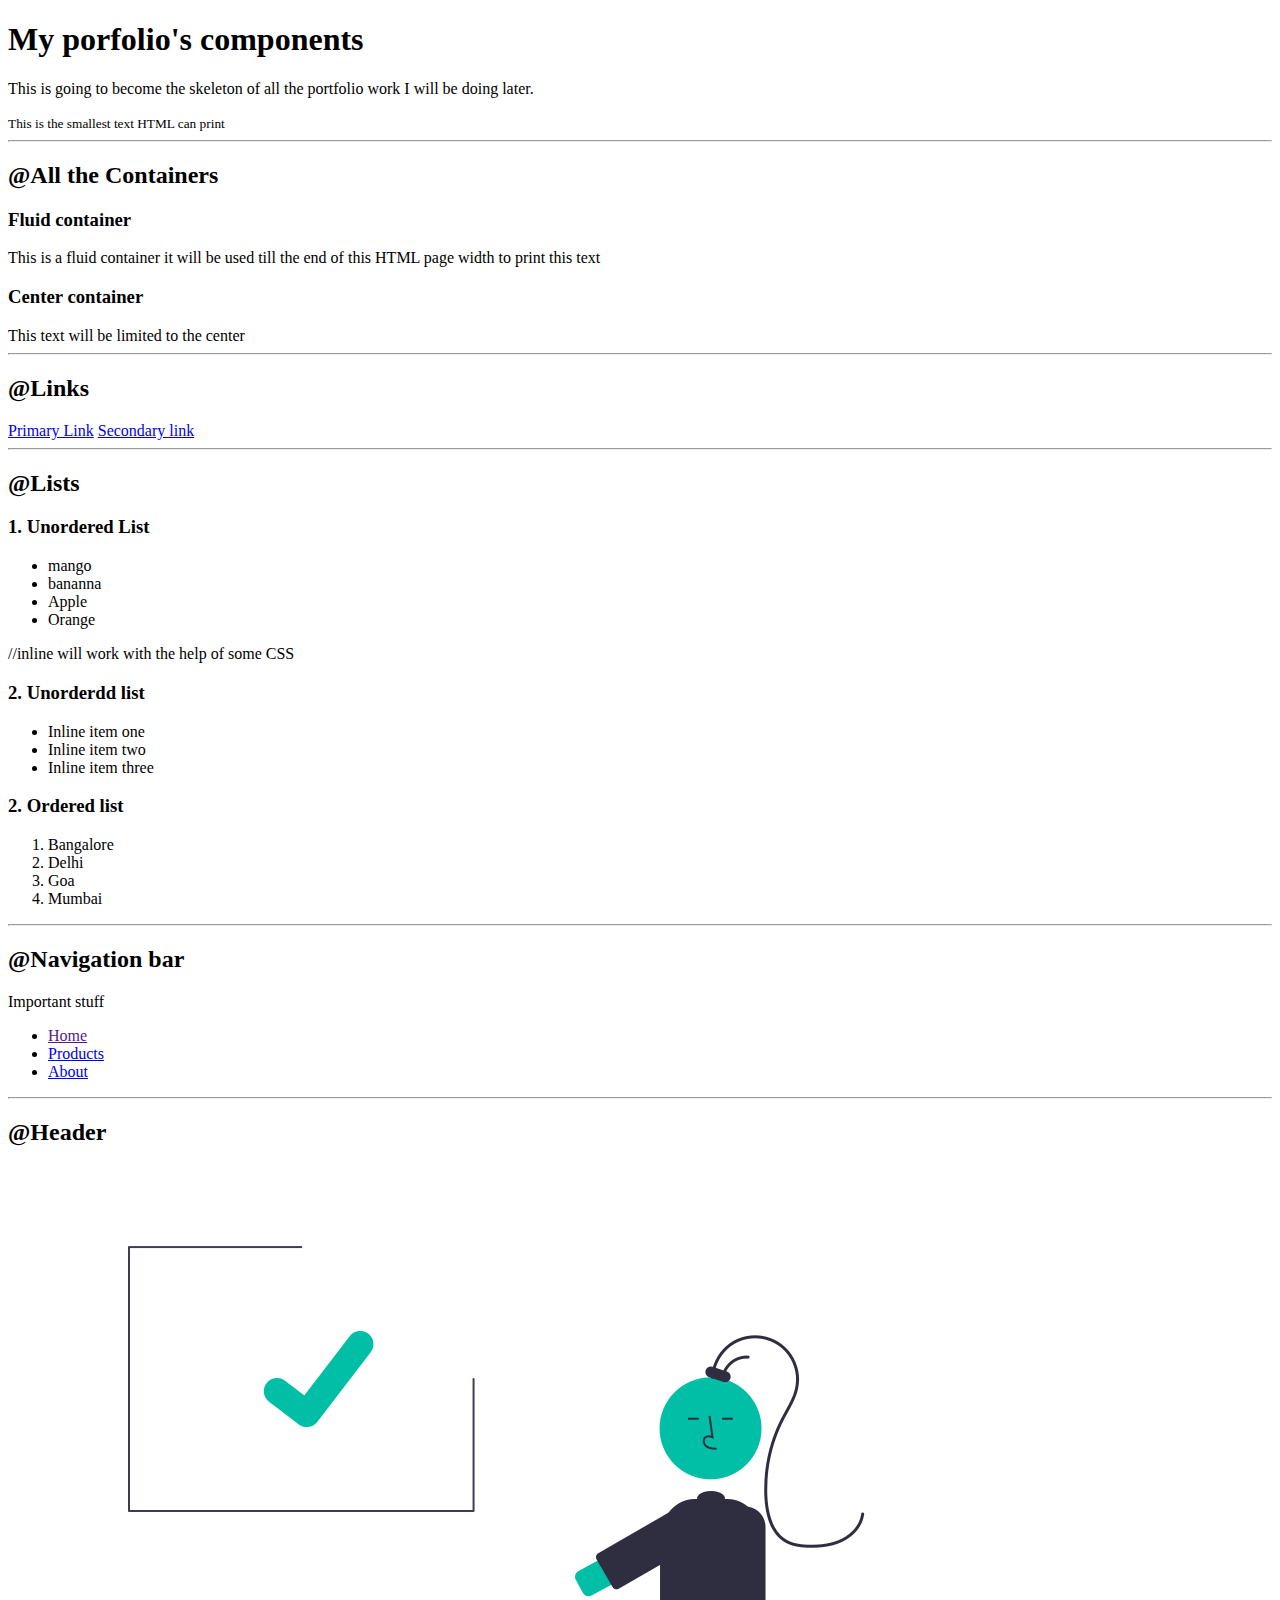
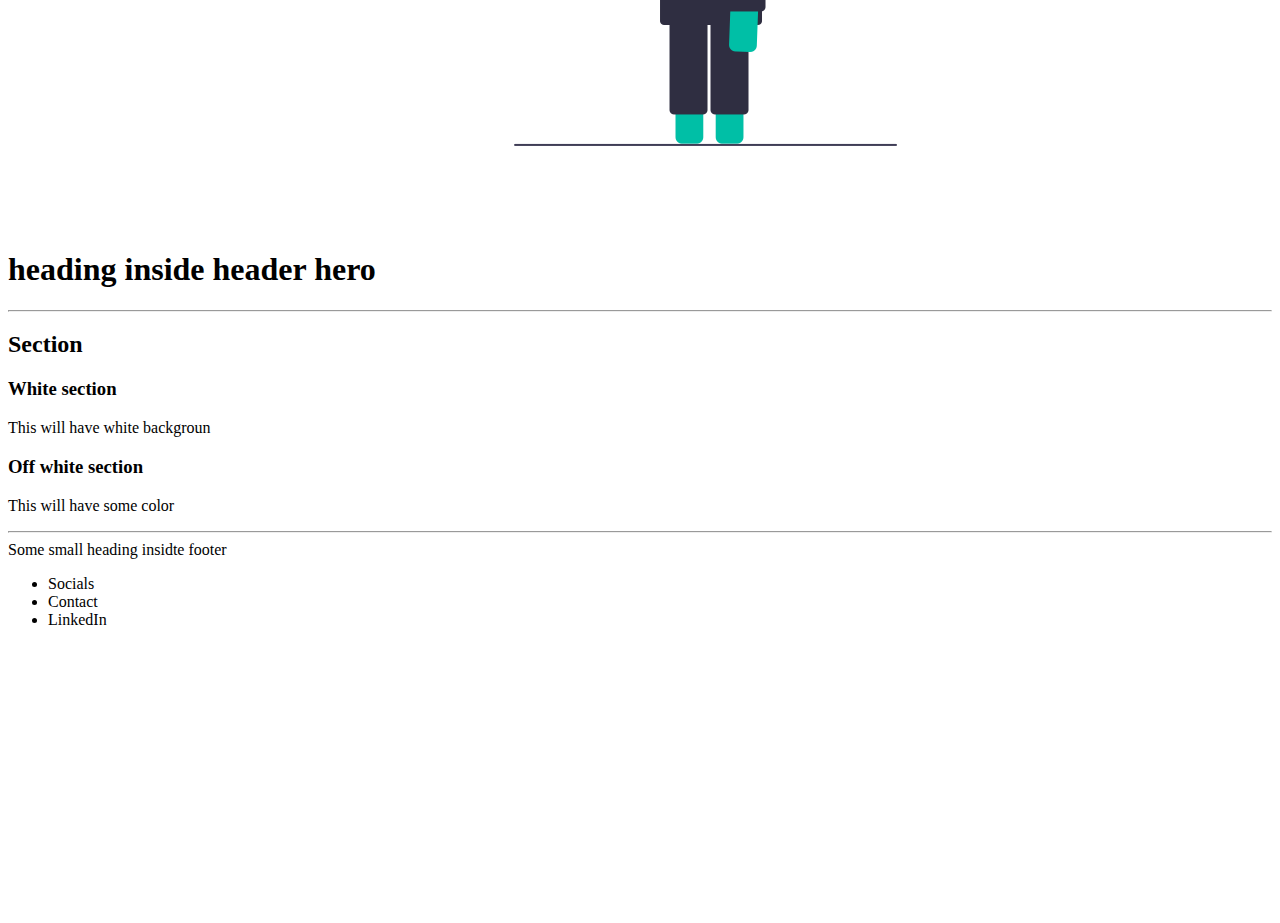
==== index.html @ a268126e "Added all the component and hero image" ====
<!DOCTYPE html>
<html lang="en">
<head>
    <meta charset="UTF-8">
    <meta http-equiv="X-UA-Compatible" content="IE=edge">
    <meta name="viewport" content="width=device-width, initial-scale=1.0">
    <title>Component library</title>
</head>
<body>
    <h1>My porfolio's components</h1>
    <p>This is going to become the skeleton of all the portfolio work I will be doing later.</p>
    <small>This is the smallest text HTML can print</small>
    <hr>
    <h2>@All the Containers</h2>
        <h3>Fluid container</h3>
            <div>
                This is a fluid container it will be used till the end of this HTML page width to print this text
            </div>

        <h3>Center container</h3>
            <div>This text will be limited to the center</div>
    <hr>
    <h2>@Links</h2>
    <a href="#">Primary Link</a>
    <a href="#">Secondary link</a>

    <hr>
    <h2>@Lists</h2>
    <h3> 1. Unordered List</h3>
    <ul>
        <li>mango</li>
        <li>bananna</li>
        <li>Apple</li>
        <li>Orange</li>
    </ul>
    //inline will work with the help of some CSS
    <h3>2. Unorderdd list</h3>
    <ul>
        <li>Inline item one</li>
        <li>Inline item two</li>
        <li>Inline item three</li>
    </ul>

    <h3>2. Ordered list</h3>
    <ol>
        <li>Bangalore</li>
        <li>Delhi</li>
        <li>Goa</li>
        <li>Mumbai</li>
    </ol>

    <hr/>
    <h2>@Navigation bar</h2>
    <nav>
        <div> Important stuff</div>
        <ul>
            <li>
                <a href=""#> Home</a>
            </li>

            <li>
                <a href="#">Products</a>
            </li>

            <li>
                <a href="#">About</a>
            </li>
        </ul>
    </nav>

    <hr>

    <h2> @Header</h2>

    <header>
        <img src="images/hero.png"/>
        <h1>heading inside header hero</h1>
    </header>
<hr>
<h2>Section</h2>

<section>
<h3>White section</h3>
<p>This will have white backgroun</p>
</section>

<section>
    <h3>Off white section</h3>
    <p>This will have some color</p>
</section>

<hr/>
<footer>
    <div> Some small heading insidte footer</div>
    <ul>
        <li>Socials</li>
        <li>Contact</li>
        <li>LinkedIn</li>
    </ul>
</footer>



    <div style ="height:30vh;">

    </div>
    
</body>
</html>
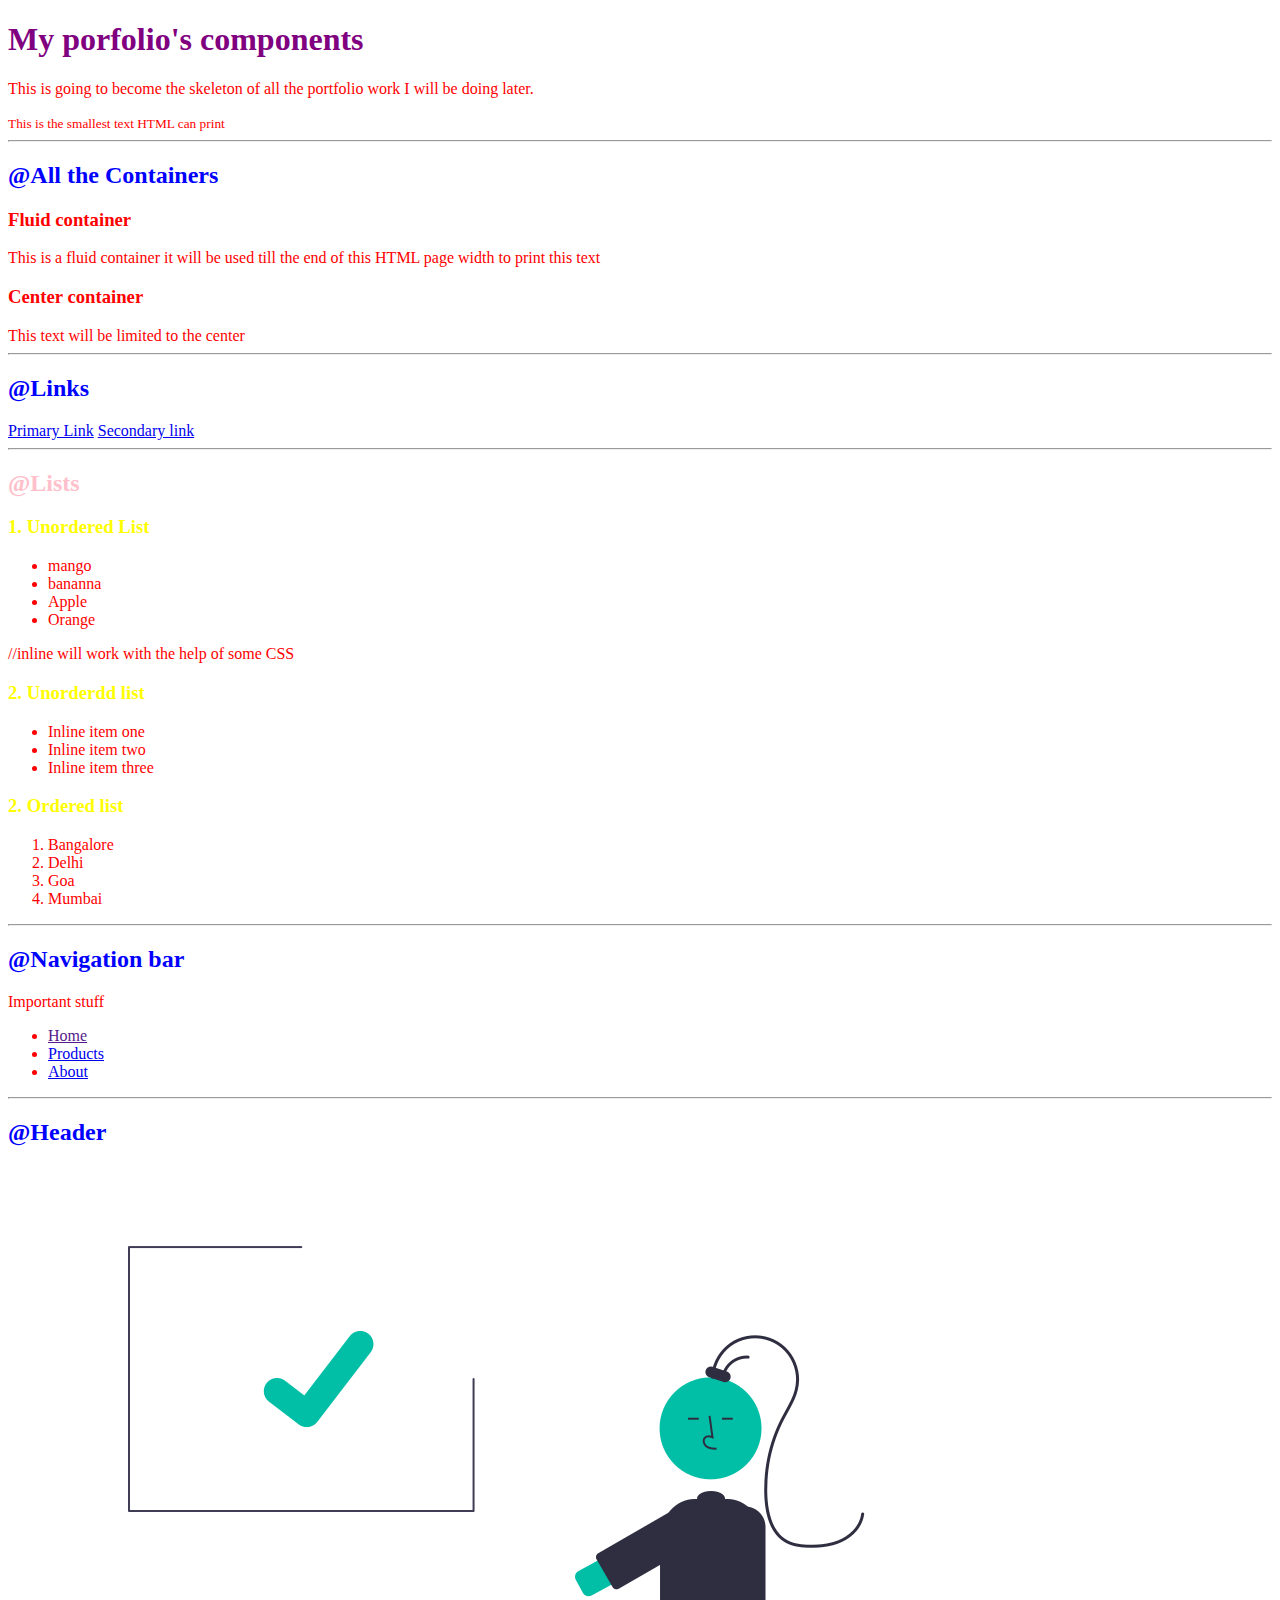
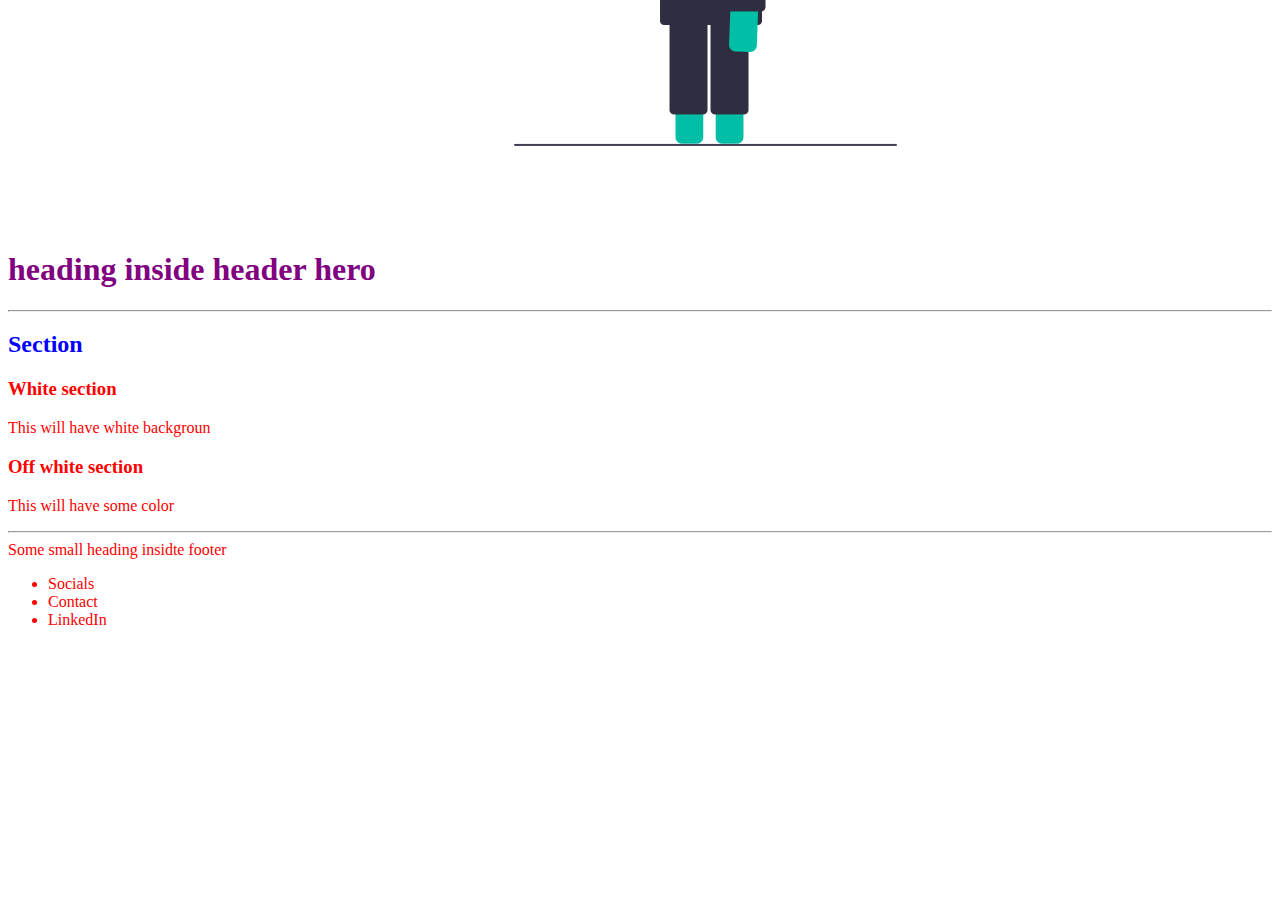
==== commit fed4acbb: "Practising basic CSS in HTML" ====
--- a/index.html
+++ b/index.html
@@ -5,9 +5,18 @@
     <meta http-equiv="X-UA-Compatible" content="IE=edge">
     <meta name="viewport" content="width=device-width, initial-scale=1.0">
     <title>Component library</title>
+    <!-- <style>
+        small{
+            color:red;
+        }
+    </style> -->
+
+    <!-- //third way of doing CSS (its most used) -->
+    <link href="styles.css" rel="stylesheet"/>
 </head>
 <body>
-    <h1>My porfolio's components</h1>
+    <h1 >My porfolio's components</h1>
+    <!-- style="color:red" -->
     <p>This is going to become the skeleton of all the portfolio work I will be doing later.</p>
     <small>This is the smallest text HTML can print</small>
     <hr>
@@ -25,8 +34,8 @@
     <a href="#">Secondary link</a>
 
     <hr>
-    <h2>@Lists</h2>
-    <h3> 1. Unordered List</h3>
+    <h2 id="list-heading">@Lists</h2>
+    <h3 class="list-sub-heading"> 1. Unordered List</h3>
     <ul>
         <li>mango</li>
         <li>bananna</li>
@@ -34,14 +43,14 @@
         <li>Orange</li>
     </ul>
     //inline will work with the help of some CSS
-    <h3>2. Unorderdd list</h3>
+    <h3 class="list-sub-heading">2. Unorderdd list</h3>
     <ul>
         <li>Inline item one</li>
         <li>Inline item two</li>
         <li>Inline item three</li>
     </ul>
 
-    <h3>2. Ordered list</h3>
+    <h3 class="list-sub-heading">2. Ordered list</h3>
     <ol>
         <li>Bangalore</li>
         <li>Delhi</li>
--- a/styles.css
+++ b/styles.css
@@ -0,0 +1,17 @@
+body{
+    color:red;
+}
+h1{
+    color:purple;
+}
+
+h2{
+    color:blue;
+}
+#list-heading{
+    color: pink;
+}
+
+.list-sub-heading{
+    color: yellow;
+}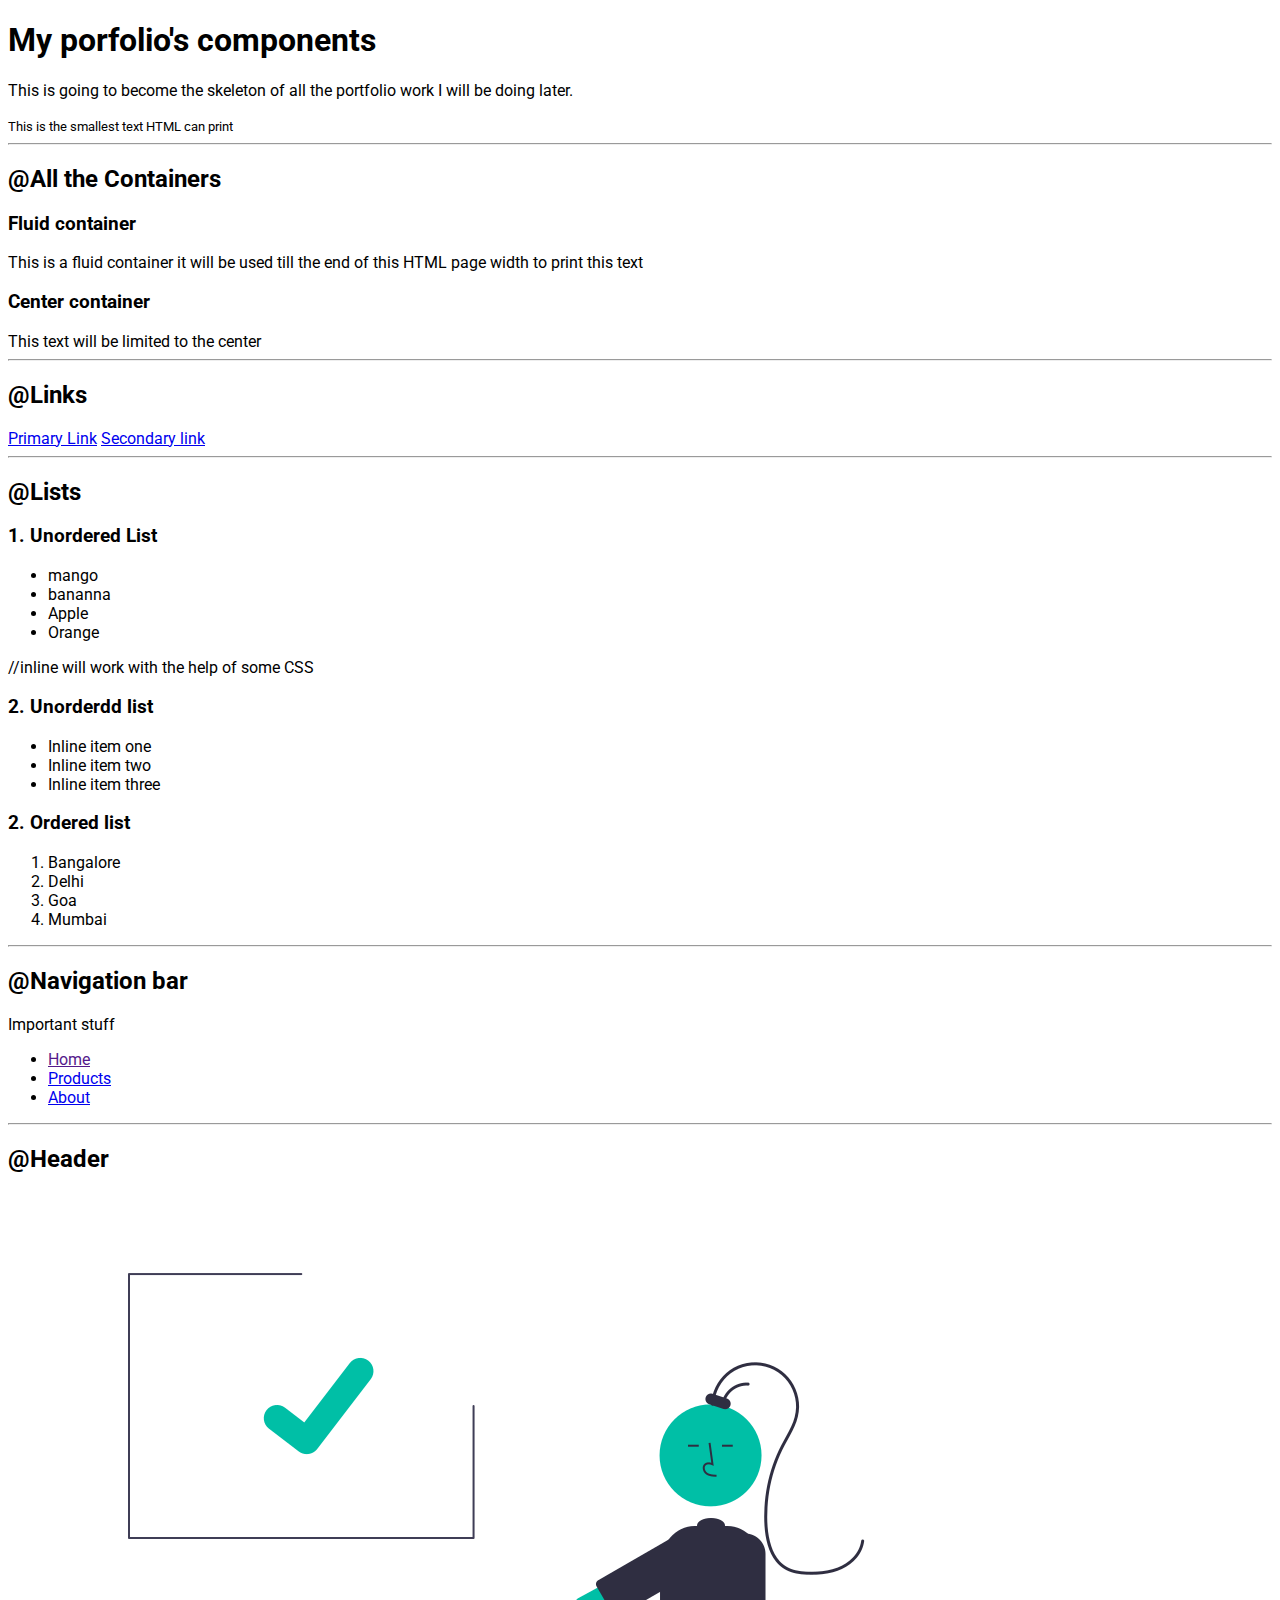
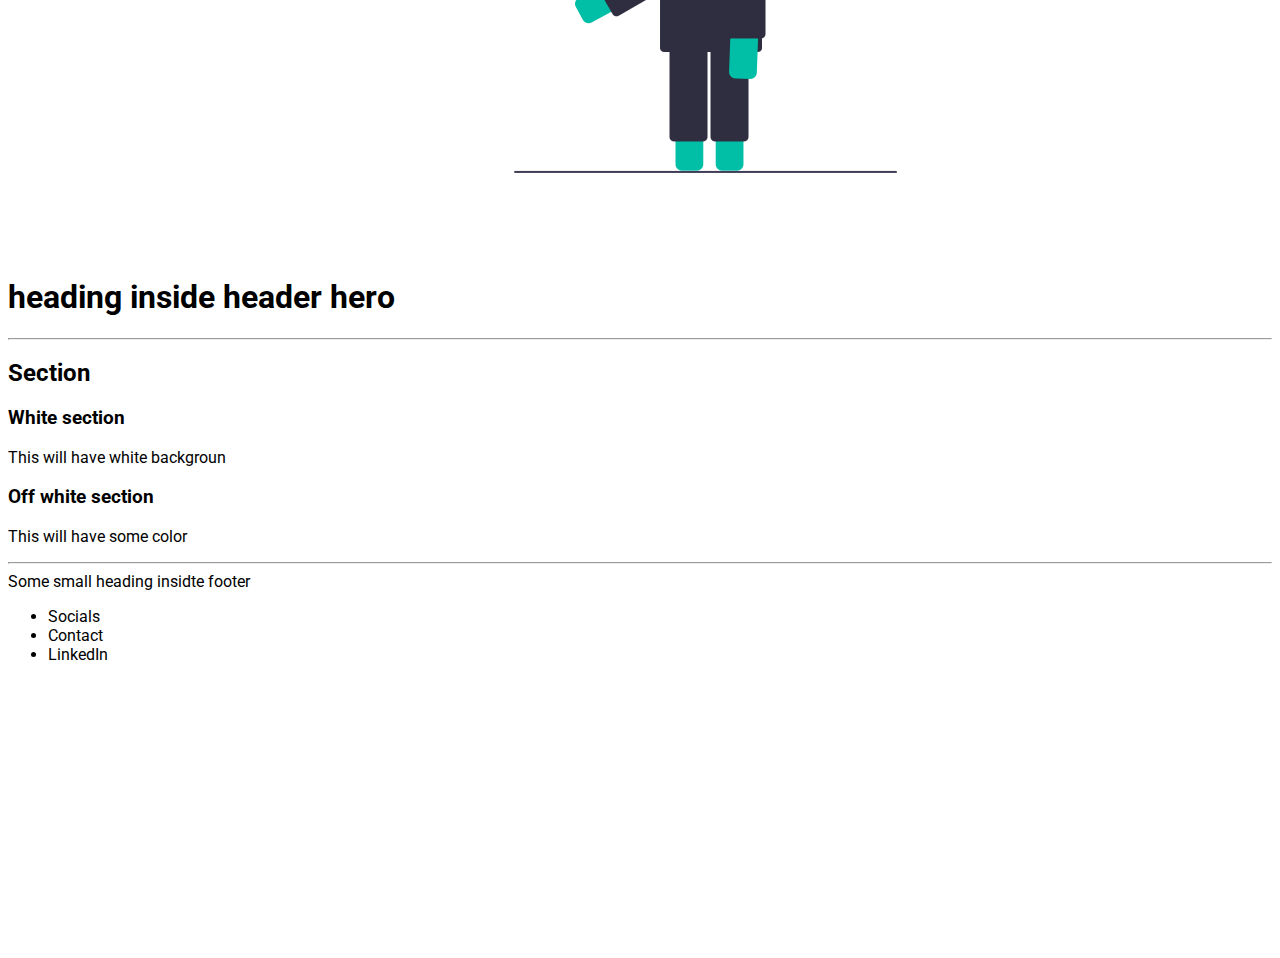
==== commit a8b8a5ec: "Typography - Used roboto font" ====
--- a/index.html
+++ b/index.html
@@ -34,8 +34,8 @@
     <a href="#">Secondary link</a>
 
     <hr>
-    <h2 id="list-heading">@Lists</h2>
-    <h3 class="list-sub-heading"> 1. Unordered List</h3>
+    <h2 >@Lists</h2>
+    <h3 > 1. Unordered List</h3>
     <ul>
         <li>mango</li>
         <li>bananna</li>
@@ -43,14 +43,14 @@
         <li>Orange</li>
     </ul>
     //inline will work with the help of some CSS
-    <h3 class="list-sub-heading">2. Unorderdd list</h3>
+    <h3 >2. Unorderdd list</h3>
     <ul>
         <li>Inline item one</li>
         <li>Inline item two</li>
         <li>Inline item three</li>
     </ul>
 
-    <h3 class="list-sub-heading">2. Ordered list</h3>
+    <h3 >2. Ordered list</h3>
     <ol>
         <li>Bangalore</li>
         <li>Delhi</li>
--- a/styles.css
+++ b/styles.css
@@ -1,17 +1,6 @@
-body{
-    color:red;
-}
-h1{
-    color:purple;
-}
+ @import url('https://fonts.googleapis.com/css2?family=Roboto&display=swap');
 
-h2{
-    color:blue;
-}
-#list-heading{
-    color: pink;
-}
+ body{
+    font-family: 'Roboto', arial, helvetica, sans-serif;
 
-.list-sub-heading{
-    color: yellow;
-}+ }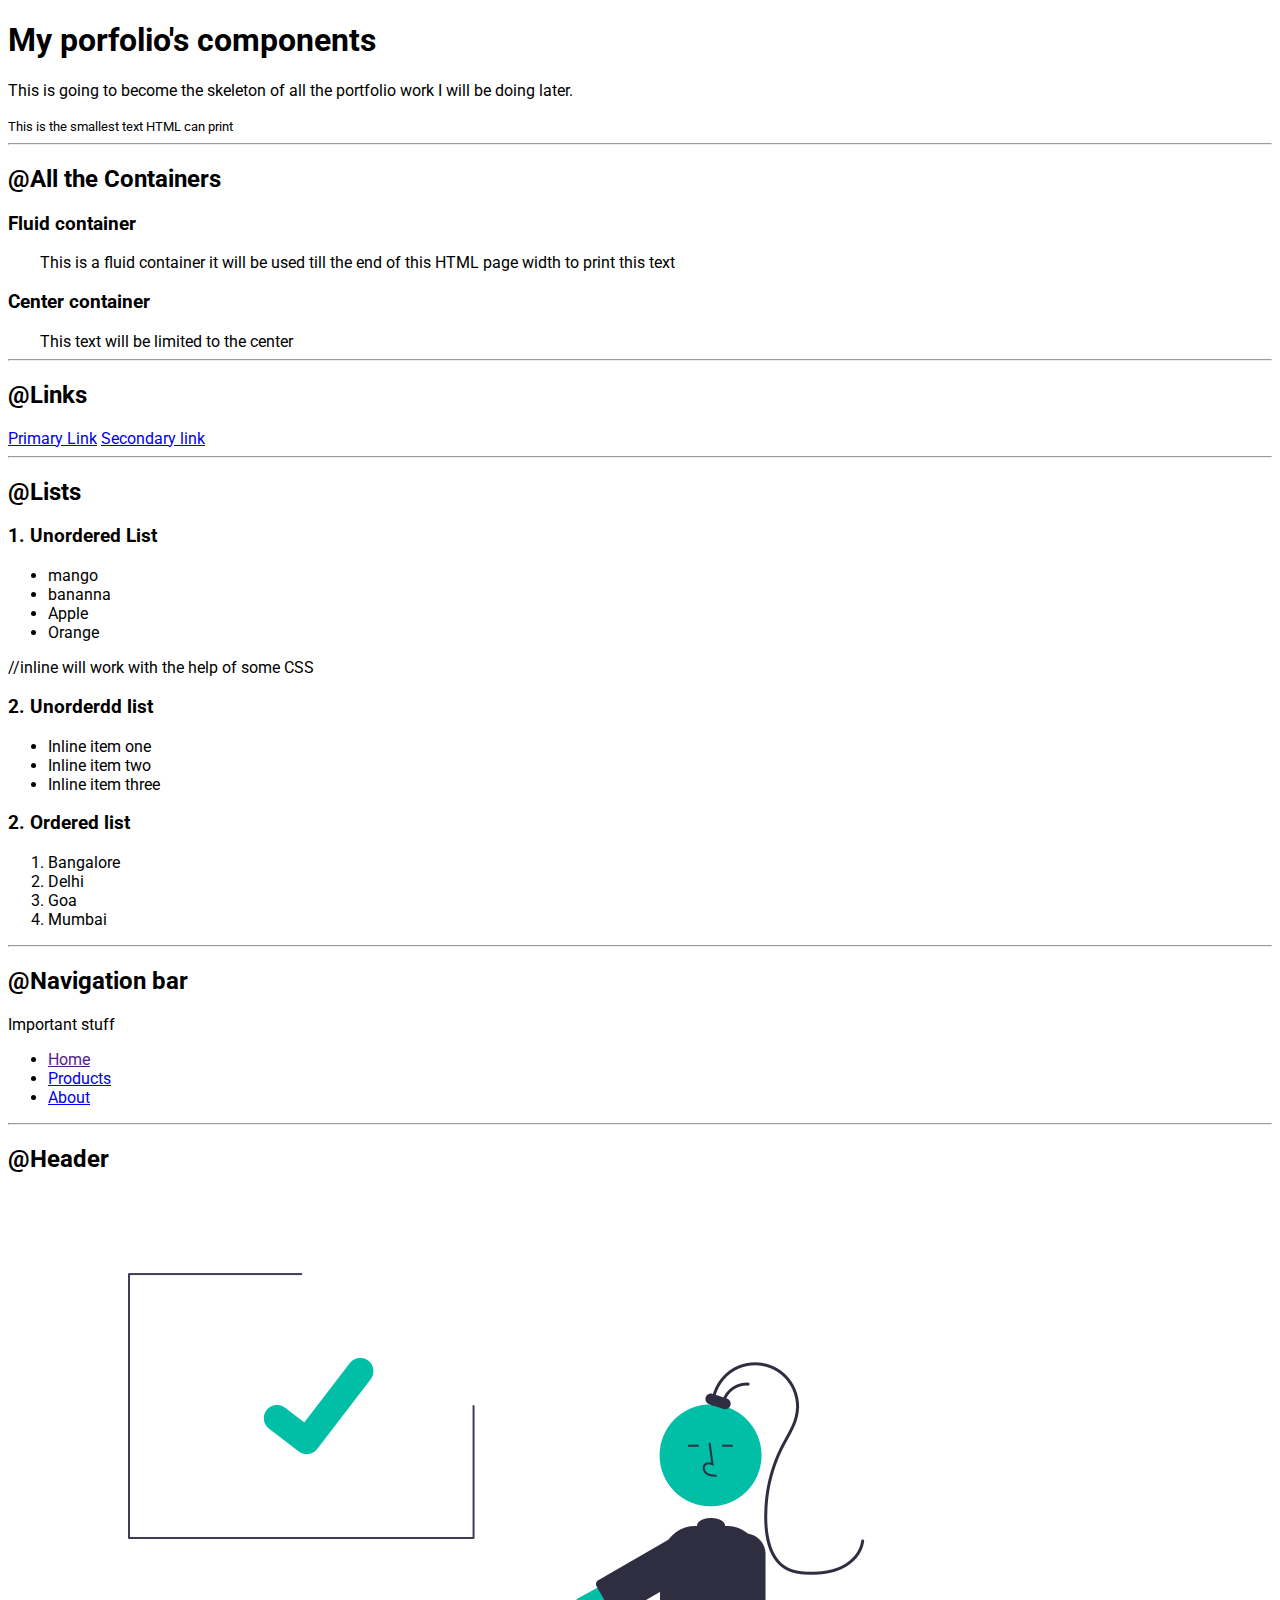
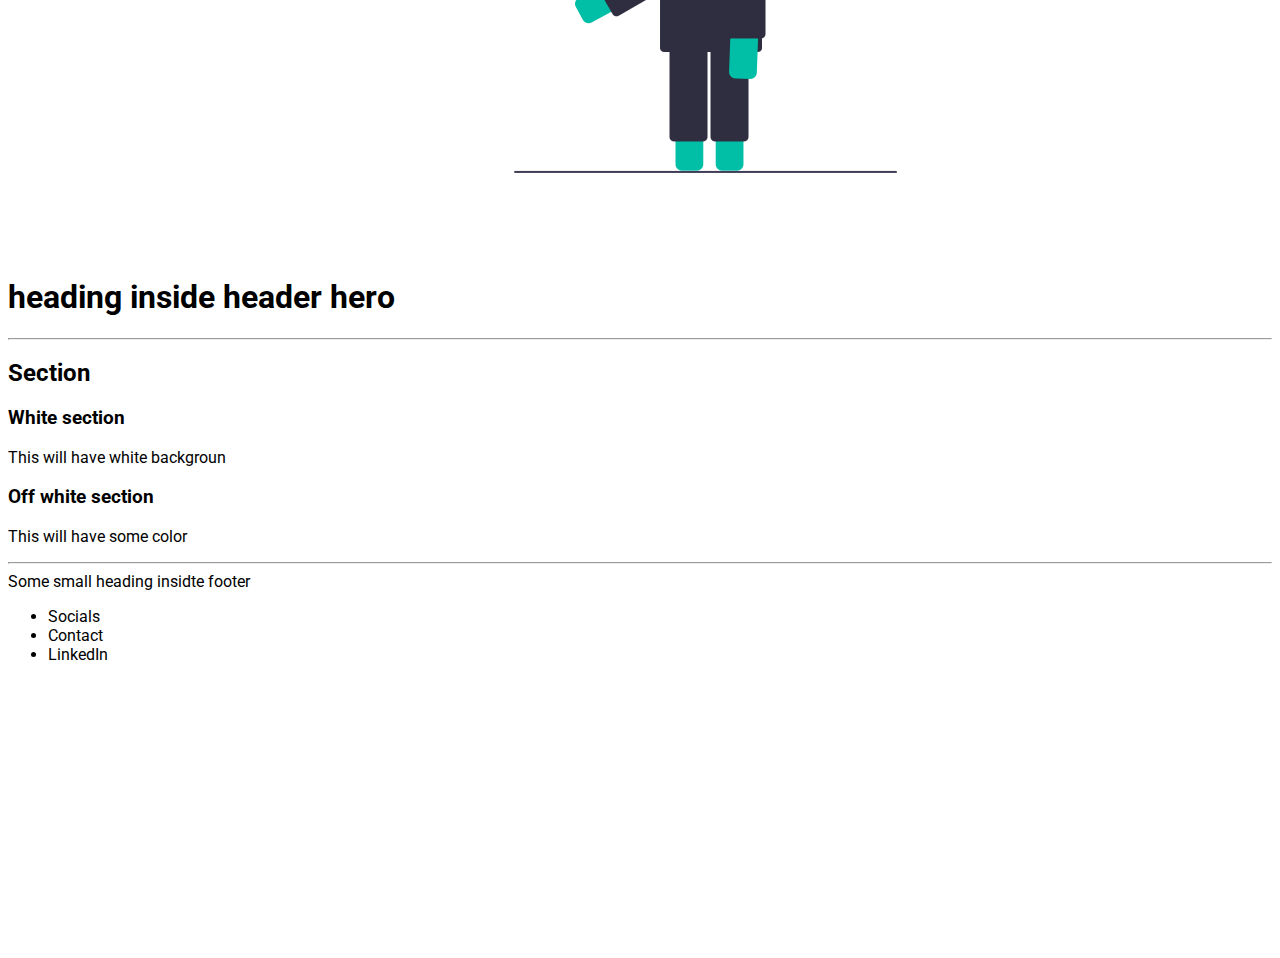
==== commit d948704c: "Container and CSS box model" ====
--- a/index.html
+++ b/index.html
@@ -22,12 +22,12 @@
     <hr>
     <h2>@All the Containers</h2>
         <h3>Fluid container</h3>
-            <div>
+            <div class="container">
                 This is a fluid container it will be used till the end of this HTML page width to print this text
             </div>
 
         <h3>Center container</h3>
-            <div>This text will be limited to the center</div>
+            <div class="container container-fluid">This text will be limited to the center</div>
     <hr>
     <h2>@Links</h2>
     <a href="#">Primary Link</a>
--- a/styles.css
+++ b/styles.css
@@ -3,4 +3,14 @@
  body{
     font-family: 'Roboto', arial, helvetica, sans-serif;
 
+ }
+
+ .container{
+    padding-left: 2rem;
+    padding-right: 2rem;
+ }
+
+ .container-center{
+    max-width: 600px;
+    margin:auto;
  }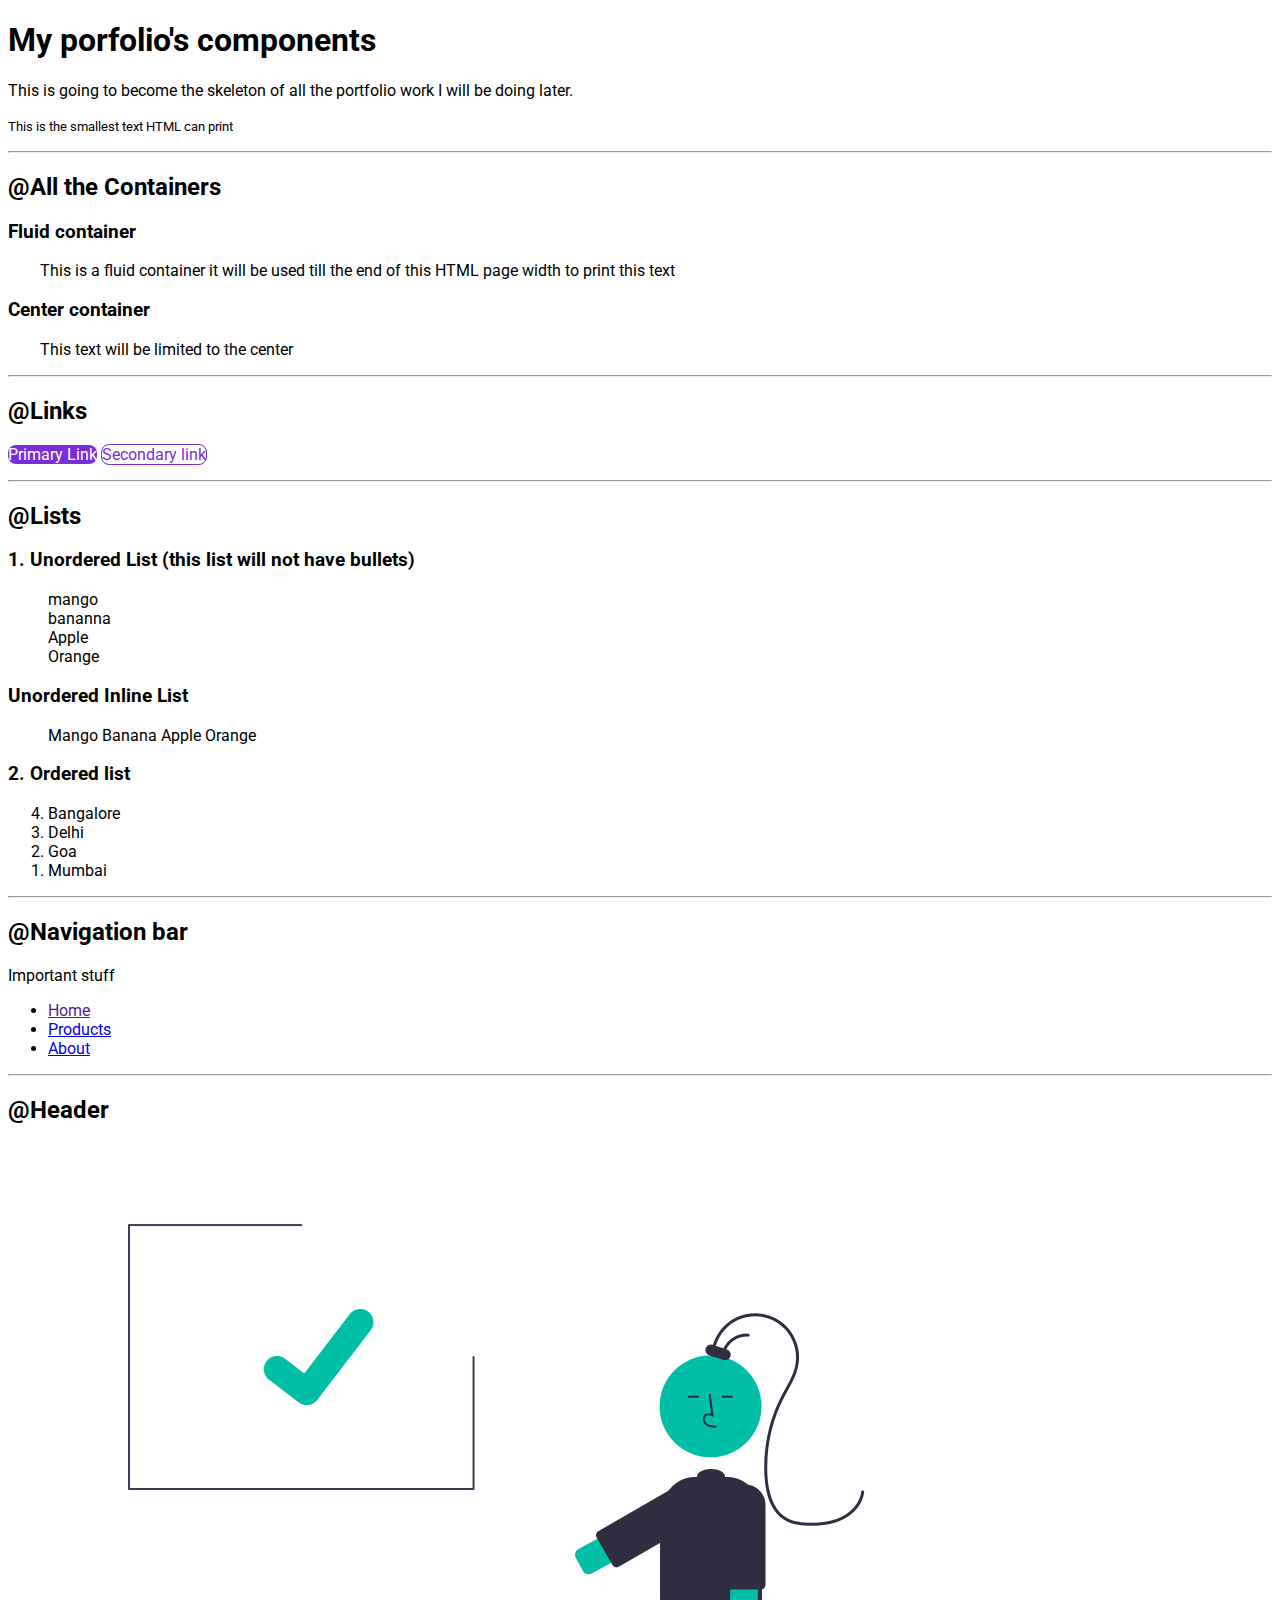
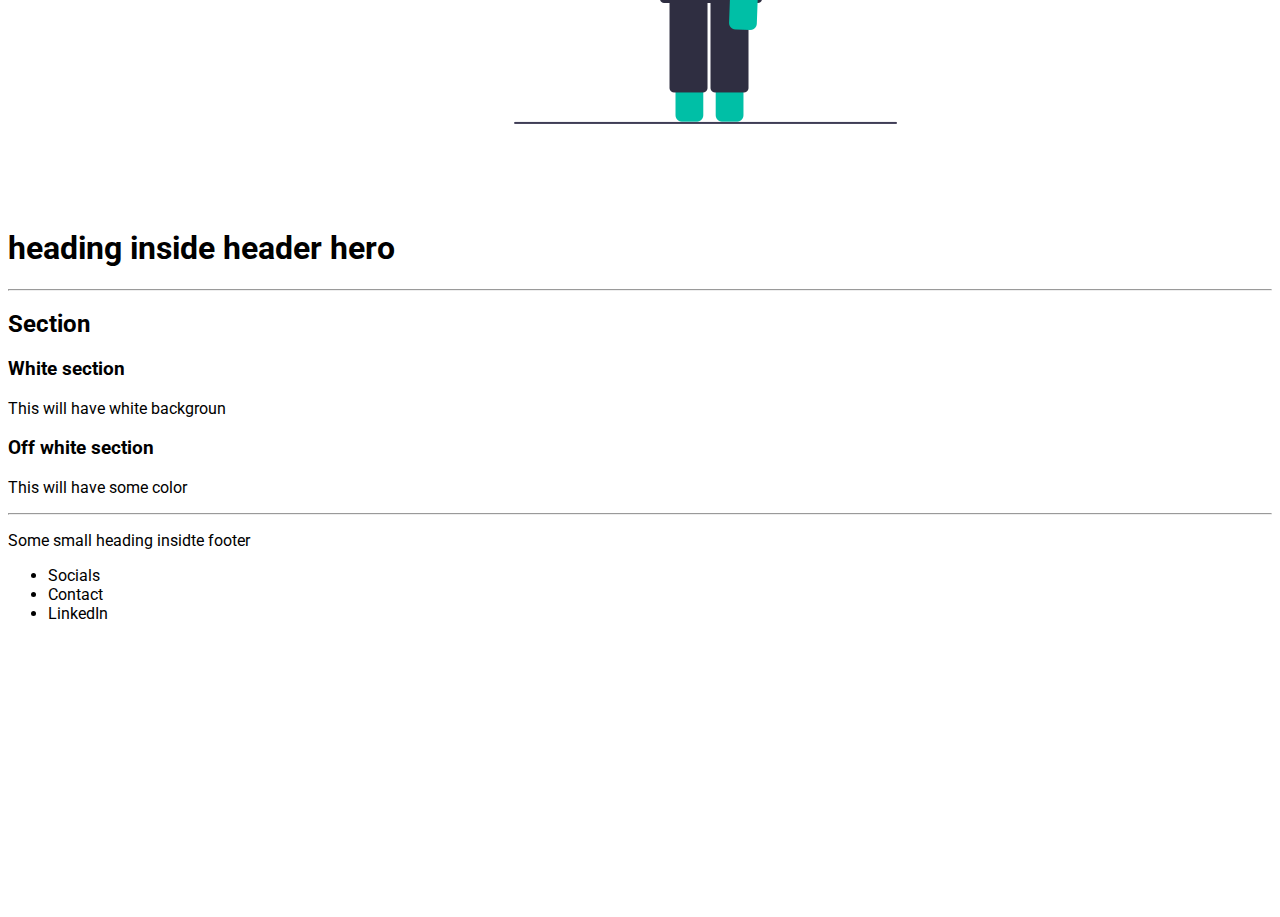
==== commit 3b2a4d76: "Lists and its CSS properties" ====
--- a/index.html
+++ b/index.html
@@ -30,28 +30,30 @@
             <div class="container container-fluid">This text will be limited to the center</div>
     <hr>
     <h2>@Links</h2>
-    <a href="#">Primary Link</a>
-    <a href="#">Secondary link</a>
+    <a class="link primary-link", href="#">Primary Link</a>
+    <a class="link secondary-link" href="#">Secondary link</a>
 
     <hr>
     <h2 >@Lists</h2>
-    <h3 > 1. Unordered List</h3>
-    <ul>
+    <h3 > 1. Unordered List (this list will not have bullets)</h3>
+    <ul class="list-non-bullet">
         <li>mango</li>
         <li>bananna</li>
         <li>Apple</li>
         <li>Orange</li>
     </ul>
-    //inline will work with the help of some CSS
-    <h3 >2. Unorderdd list</h3>
-    <ul>
-        <li>Inline item one</li>
-        <li>Inline item two</li>
-        <li>Inline item three</li>
+    <!-- //inline will work with the help of some CSS -->
+    <h3> Unordered Inline List </h3>
+    <ul class="list-non-bullet">
+        <li class="list-item-inline">Mango</li>
+        <li class="list-item-inline">Banana</li>
+        <li class="list-item-inline">Apple</li>
+        <li class="list-item-inline">Orange</li>
     </ul>
 
+
     <h3 >2. Ordered list</h3>
-    <ol>
+    <ol reversed>
         <li>Bangalore</li>
         <li>Delhi</li>
         <li>Goa</li>
--- a/styles.css
+++ b/styles.css
@@ -1,8 +1,14 @@
  @import url('https://fonts.googleapis.com/css2?family=Roboto&display=swap');
-
+ :root{
+    --primary-color:rgb(122, 45, 216);
+ }
  body{
     font-family: 'Roboto', arial, helvetica, sans-serif;
 
+ }
+
+ hr{
+    margin:1rem 0rem;
  }
 
  .container{
@@ -13,4 +19,31 @@
  .container-center{
     max-width: 600px;
     margin:auto;
+ }
+
+ .link{
+    text-decoration: none;
+    padding: 0.05rem .1 rem;;
+ }
+
+ .primary-link{
+    background-color:var(--primary-color);
+    border-radius: 0.5rem;
+    color: white;
+ }
+
+ .secondary-link{
+    color:var(--primary-color);
+    border-radius: 0.5rem;
+    border: 1px solid var(--primary-color);
+ }
+
+ /* lists */
+ .list-non-bullet{
+    list-style: none;
+ }
+
+ .list-item-inline{
+    display: inline;
+    padding: 0rem o.5rem;
  }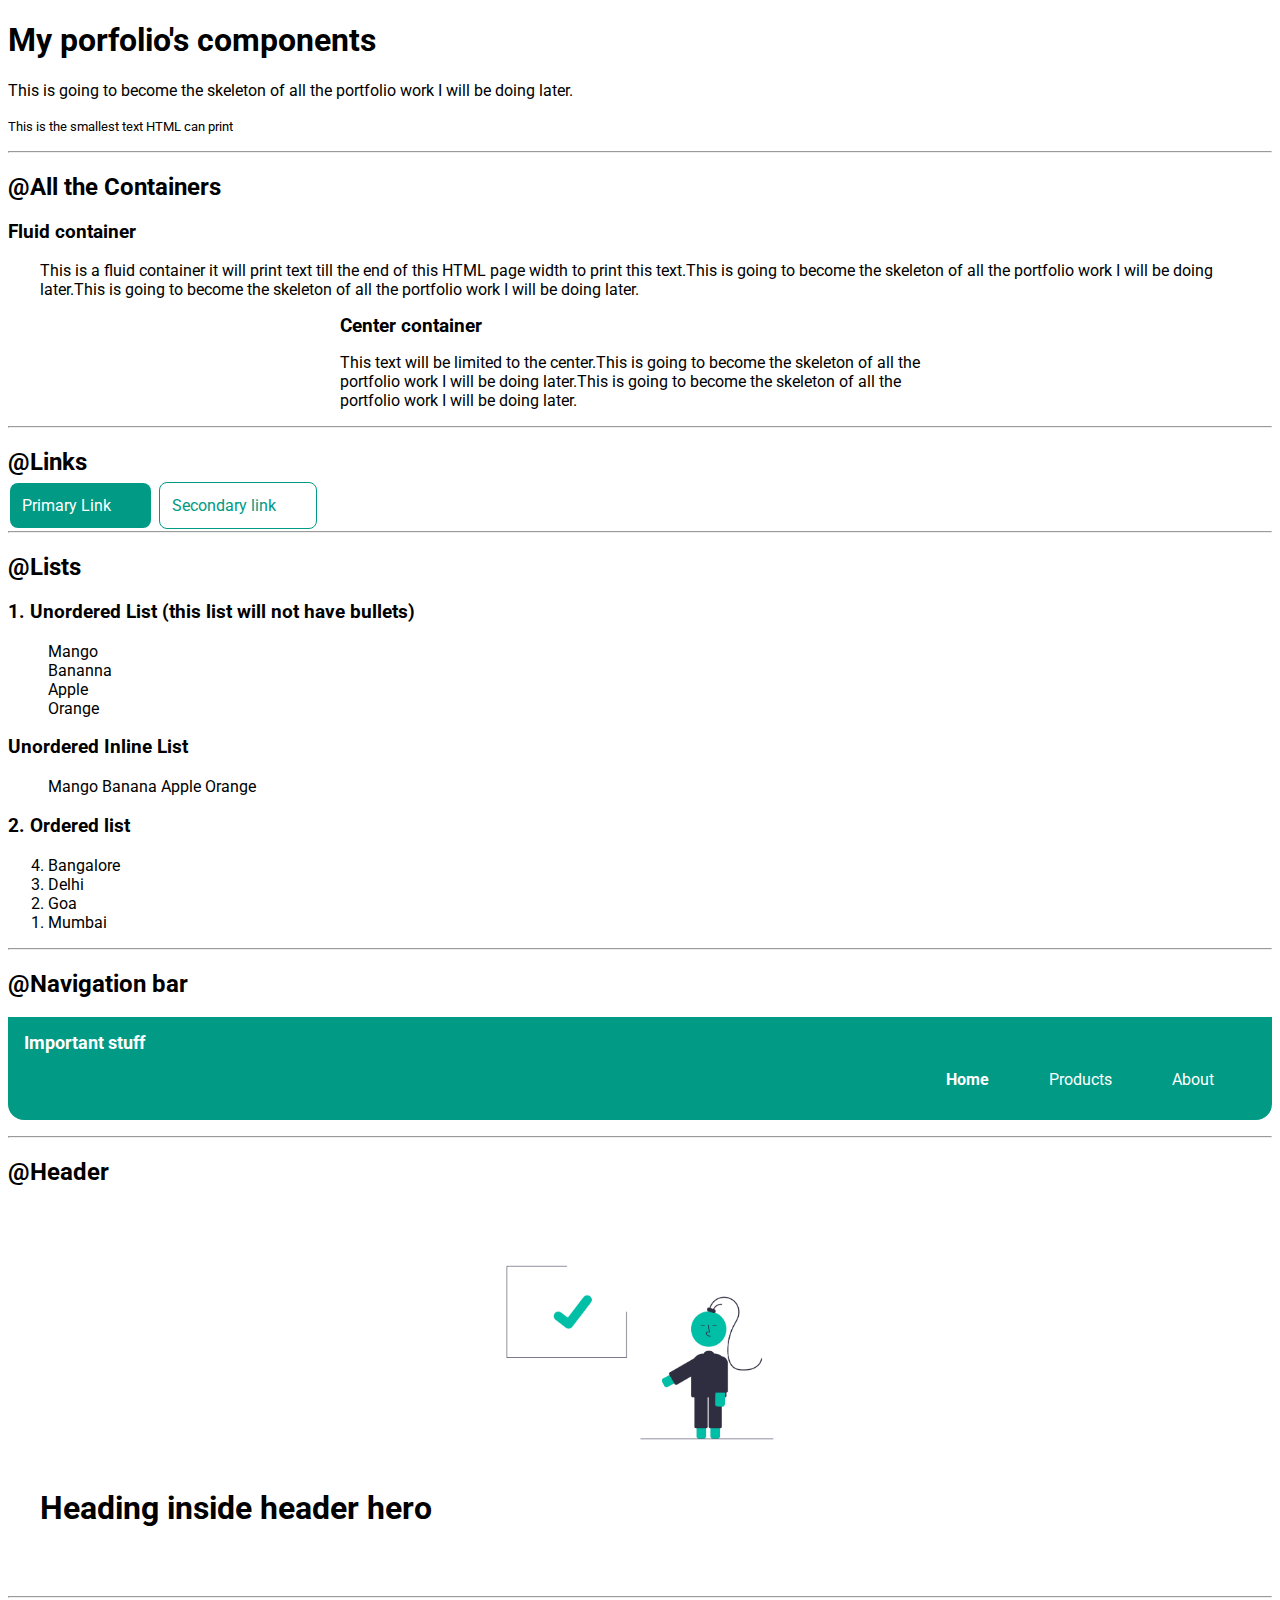
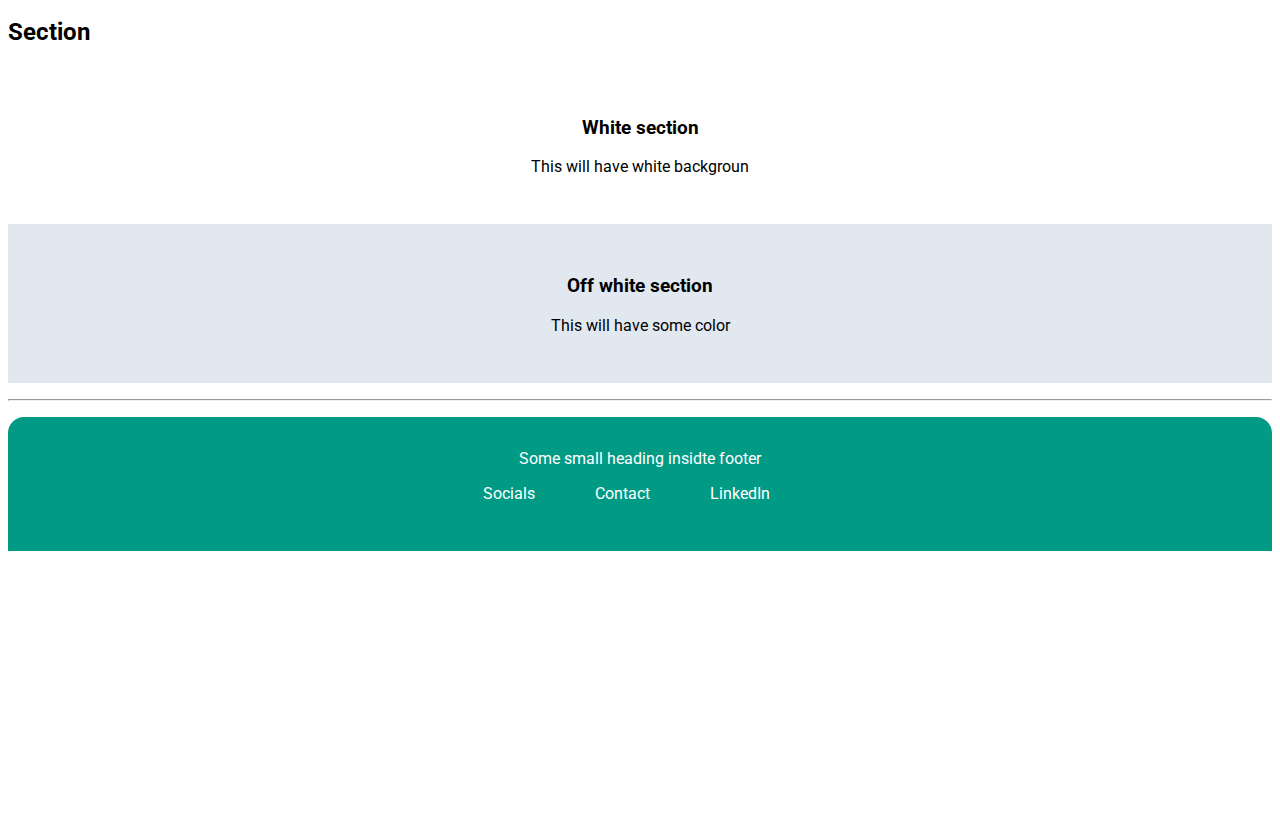
==== commit 3e8ec5fa: "final touch to Basic HTML and CSS containers" ====
--- a/index.html
+++ b/index.html
@@ -5,11 +5,6 @@
     <meta http-equiv="X-UA-Compatible" content="IE=edge">
     <meta name="viewport" content="width=device-width, initial-scale=1.0">
     <title>Component library</title>
-    <!-- <style>
-        small{
-            color:red;
-        }
-    </style> -->
 
     <!-- //third way of doing CSS (its most used) -->
     <link href="styles.css" rel="stylesheet"/>
@@ -23,11 +18,11 @@
     <h2>@All the Containers</h2>
         <h3>Fluid container</h3>
             <div class="container">
-                This is a fluid container it will be used till the end of this HTML page width to print this text
+                This is a fluid container it will print text till the end of this HTML page width to print this text.This is going to become the skeleton of all the portfolio work I will be doing later.This is going to become the skeleton of all the portfolio work I will be doing later.
             </div>
 
-        <h3>Center container</h3>
-            <div class="container container-fluid">This text will be limited to the center</div>
+        <h3 class="container-center">Center container</h3>
+            <div class="container container-center">This text will be limited to the center.This is going to become the skeleton of all the portfolio work I will be doing later.This is going to become the skeleton of all the portfolio work I will be doing later.</div>
     <hr>
     <h2>@Links</h2>
     <a class="link primary-link", href="#">Primary Link</a>
@@ -37,8 +32,8 @@
     <h2 >@Lists</h2>
     <h3 > 1. Unordered List (this list will not have bullets)</h3>
     <ul class="list-non-bullet">
-        <li>mango</li>
-        <li>bananna</li>
+        <li>Mango</li>
+        <li>Bananna</li>
         <li>Apple</li>
         <li>Orange</li>
     </ul>
@@ -61,20 +56,20 @@
     </ol>
 
     <hr/>
-    <h2>@Navigation bar</h2>
-    <nav>
-        <div> Important stuff</div>
-        <ul>
-            <li>
-                <a href=""#> Home</a>
+    <h2 >@Navigation bar</h2>
+    <nav class="navigation container">
+        <div class="nav-brand"> Important stuff</div>
+        <ul class="list-non-bullet nav-pills">
+            <li class="list-item-inline">
+                <a class="link link-active" href=""#> Home</a>
             </li>
 
-            <li>
-                <a href="#">Products</a>
+            <li class="list-item-inline">
+                <a class="link" href="#">Products</a>
             </li>
 
-            <li>
-                <a href="#">About</a>
+            <li class="list-item-inline">
+                <a class="link" href="#">About</a>
             </li>
         </ul>
     </nav>
@@ -82,36 +77,45 @@
     <hr>
 
     <h2> @Header</h2>
-
-    <header>
-        <img src="images/hero.png"/>
-        <h1>heading inside header hero</h1>
+    <header class="hero">
+        <img class="hero-img" src="images/hero.png"/>
+        <h1 claas="hero-heading">Heading inside header hero</h1>
     </header>
 <hr>
-<h2>Section</h2>
+<h2 >Section</h2>
 
-<section>
+<section class="section">
 <h3>White section</h3>
 <p>This will have white backgroun</p>
 </section>
 
-<section>
+<section class="section off-white-color">
     <h3>Off white section</h3>
     <p>This will have some color</p>
 </section>
 
 <hr/>
-<footer>
-    <div> Some small heading insidte footer</div>
-    <ul>
-        <li>Socials</li>
-        <li>Contact</li>
-        <li>LinkedIn</li>
+<footer class="footer">
+    <div class="footer-header"> Some small heading insidte footer</div>
+    <ul class="social-links list-non-bullet">
+        
+        <li class="list-item-inline">
+            <a class="link" href="/">
+                Socials
+            </a>
+        </li>
+        <li class="list-item-inline">
+            <a class="link" href="/">
+                Contact
+            </a>
+        </li>
+        <li class="list-item-inline">
+            <a class="link" href="/">
+                LinkedIn
+            </a>
+        </li>
     </ul>
 </footer>
-
-
-
     <div style ="height:30vh;">
 
     </div>
--- a/styles.css
+++ b/styles.css
@@ -1,6 +1,8 @@
  @import url('https://fonts.googleapis.com/css2?family=Roboto&display=swap');
  :root{
-    --primary-color:rgb(122, 45, 216);
+    --primary-color:#009A85;
+    --dark-gray: #6B7280;
+    --light-gray:#e2e8f0;
  }
  body{
     font-family: 'Roboto', arial, helvetica, sans-serif;
@@ -19,11 +21,15 @@
  .container-center{
     max-width: 600px;
     margin:auto;
+    margin-top: 1rem;
  }
 
  .link{
     text-decoration: none;
-    padding: 0.05rem .1 rem;;
+    padding: 0.8em 2.5em 0.8em 0.8em;
+    margin-right: .1rem;
+    margin-left: .1rem;
+    text-align: center;
  }
 
  .primary-link{
@@ -46,4 +52,76 @@
  .list-item-inline{
     display: inline;
     padding: 0rem o.5rem;
- }+ }
+ /* navigation */
+ .navigation{
+    background-color: var(--primary-color);
+    color: white;
+    padding: 1rem ;
+    border-bottom-left-radius: 1rem;
+    border-bottom-right-radius: 1rem;
+
+ }
+
+ .navigation .nav-brand{
+    font-weight: bold;
+    font-size:1.1rem;
+ }
+
+ .navigation .nav-pills{
+    text-align: right;
+ }
+
+ .navigation .link{
+    color:white;
+ }
+
+ .navigation .link-active{
+    font-weight: bold;
+ }
+
+ /* header */
+ .hero{
+    padding: 2rem;
+ }
+
+ .hero .hero-img{
+    max-width: 350px;
+    display: block;
+    margin: 0 auto;
+ }
+
+ .hero .hero-heading{
+    font-size: 2rem;
+    color: var(--dark-gray);
+ }
+
+ /* section */
+.section{
+    padding:2rem;
+    text-align: center;
+}
+
+.off-white-color{
+    background-color: var(--light-gray);
+}
+/* footer */
+
+.footer{
+    background-color: var(--primary-color);
+    padding: 2rem 1rem;
+    text-align: center;
+    color:white;
+    border-top-right-radius: 1rem;
+    border-top-left-radius: 1rem;
+}
+
+.footer .link{
+    color: white;
+    /* margin-right: 1rem;
+    margin-left: 1rem; */
+}
+
+.footer ul{
+    padding-inline-start: 0px;
+}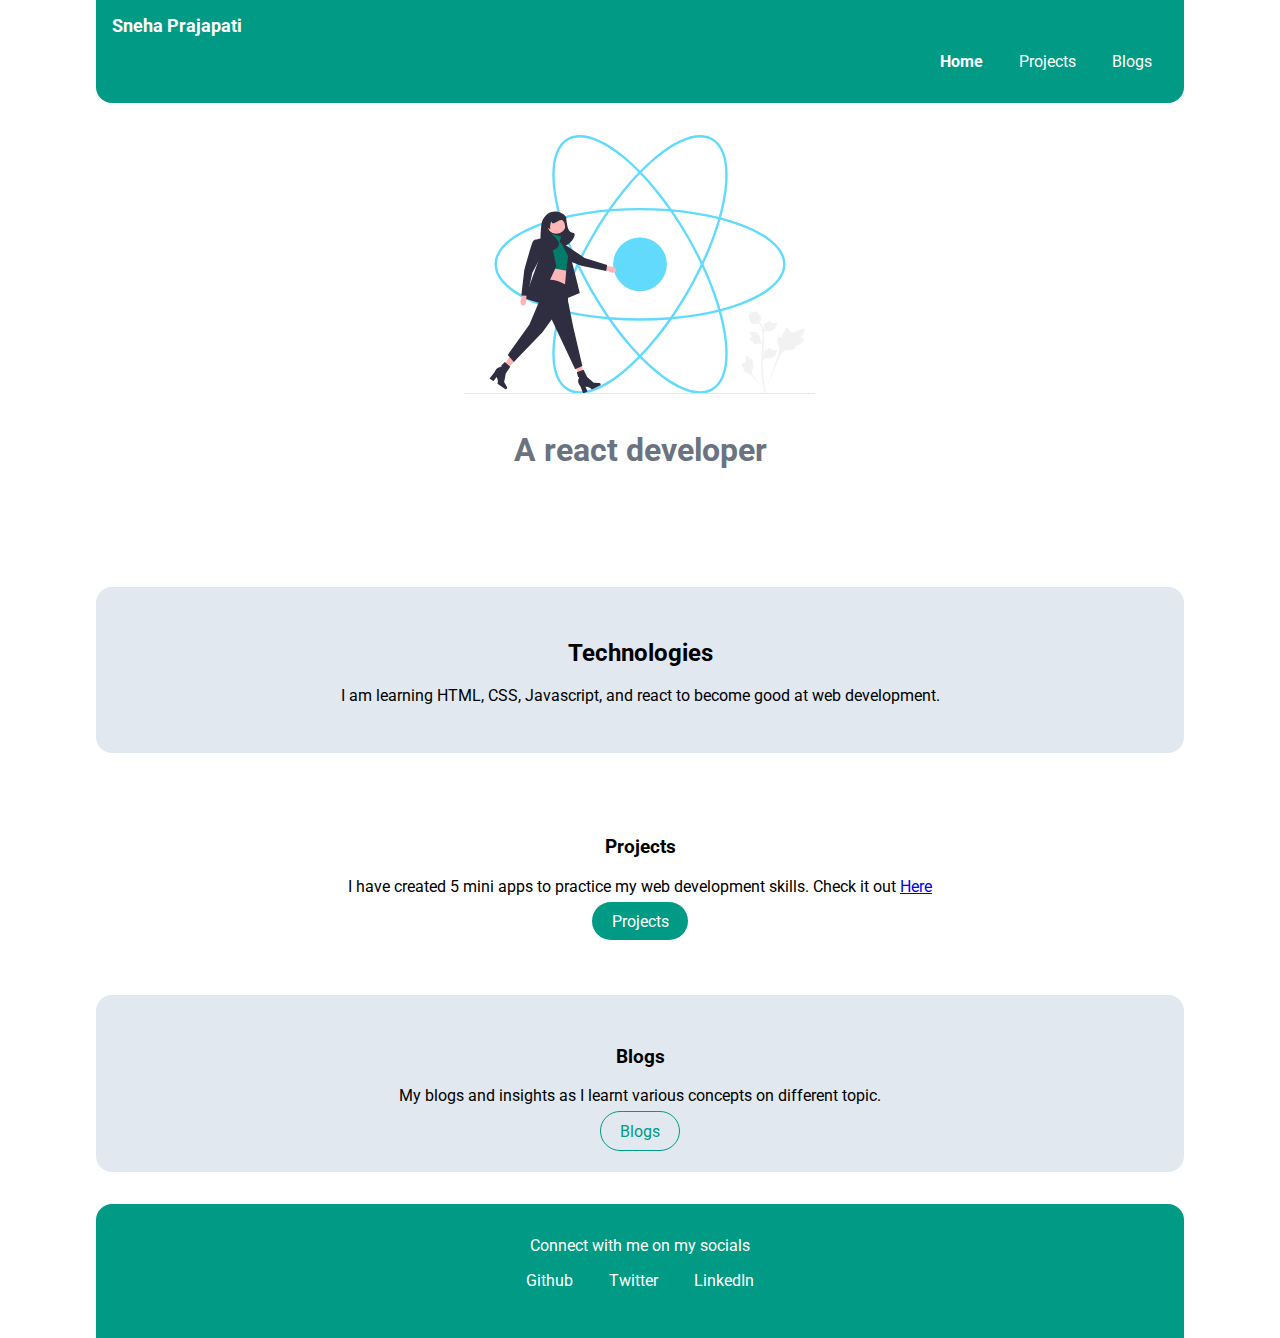
==== commit c4ef1fce: "Portfolio using HTML and CSS-final version" ====
--- a/index.html
+++ b/index.html
@@ -1,124 +1,76 @@
 <!DOCTYPE html>
 <html lang="en">
+
 <head>
     <meta charset="UTF-8">
     <meta http-equiv="X-UA-Compatible" content="IE=edge">
     <meta name="viewport" content="width=device-width, initial-scale=1.0">
     <title>Component library</title>
 
-    <!-- //third way of doing CSS (its most used) -->
-    <link href="styles.css" rel="stylesheet"/>
+    <!-- import style file to add CSS -->
+    <link href="styles.css" rel="stylesheet" />
 </head>
 <body>
-    <h1 >My porfolio's components</h1>
-    <!-- style="color:red" -->
-    <p>This is going to become the skeleton of all the portfolio work I will be doing later.</p>
-    <small>This is the smallest text HTML can print</small>
-    <hr>
-    <h2>@All the Containers</h2>
-        <h3>Fluid container</h3>
-            <div class="container">
-                This is a fluid container it will print text till the end of this HTML page width to print this text.This is going to become the skeleton of all the portfolio work I will be doing later.This is going to become the skeleton of all the portfolio work I will be doing later.
-            </div>
-
-        <h3 class="container-center">Center container</h3>
-            <div class="container container-center">This text will be limited to the center.This is going to become the skeleton of all the portfolio work I will be doing later.This is going to become the skeleton of all the portfolio work I will be doing later.</div>
-    <hr>
-    <h2>@Links</h2>
-    <a class="link primary-link", href="#">Primary Link</a>
-    <a class="link secondary-link" href="#">Secondary link</a>
-
-    <hr>
-    <h2 >@Lists</h2>
-    <h3 > 1. Unordered List (this list will not have bullets)</h3>
-    <ul class="list-non-bullet">
-        <li>Mango</li>
-        <li>Bananna</li>
-        <li>Apple</li>
-        <li>Orange</li>
-    </ul>
-    <!-- //inline will work with the help of some CSS -->
-    <h3> Unordered Inline List </h3>
-    <ul class="list-non-bullet">
-        <li class="list-item-inline">Mango</li>
-        <li class="list-item-inline">Banana</li>
-        <li class="list-item-inline">Apple</li>
-        <li class="list-item-inline">Orange</li>
-    </ul>
-
-
-    <h3 >2. Ordered list</h3>
-    <ol reversed>
-        <li>Bangalore</li>
-        <li>Delhi</li>
-        <li>Goa</li>
-        <li>Mumbai</li>
-    </ol>
-
-    <hr/>
-    <h2 >@Navigation bar</h2>
     <nav class="navigation container">
-        <div class="nav-brand"> Important stuff</div>
+        <div class="nav-brand">Sneha Prajapati</div>
         <ul class="list-non-bullet nav-pills">
             <li class="list-item-inline">
-                <a class="link link-active" href=""#> Home</a>
+                <a class="link link-active" href="" #> Home</a>
             </li>
-
+    
             <li class="list-item-inline">
-                <a class="link" href="#">Products</a>
+                <a class="link" href="#">Projects</a>
             </li>
-
+    
             <li class="list-item-inline">
-                <a class="link" href="#">About</a>
+                <a class="link" href="#">Blogs</a>
             </li>
         </ul>
     </nav>
 
-    <hr>
+    <header class="hero">
+        <img class="hero-img" src="images/hero.svg" />
+        <h1 class="hero hero-heading">A react developer</h1>
+    </header>
 
-    <h2> @Header</h2>
-    <header class="hero">
-        <img class="hero-img" src="images/hero.png"/>
-        <h1 claas="hero-heading">Heading inside header hero</h1>
-    </header>
-<hr>
-<h2 >Section</h2>
+    <section class="section off-white-color">
+        <h2>Technologies</h2>
+        <p>I am learning HTML, CSS, Javascript, and react to become good at web development.</p>
+    </section>
+    <section class="section">
+        <h3>Projects</h3>
+        <p>I have created 5 mini apps to practice my web development skills. Check it out <a href="#">Here</a></p>
+        <a class="link primary-link" , href="#">Projects</a>
+    </section>
+    
+    <section class="section off-white-color">
+        <h3>Blogs</h3>
+        <p>My blogs and insights as I learnt various concepts on different topic.</p>
+        <a class="link secondary-link" href="#">Blogs</a>
+    </section>
+    
+    <footer class="footer">
+        <div class="footer-header">Connect with me on my socials</div>
+        <ul class="social-links list-non-bullet">
+    
+            <li class="list-item-inline">
+                <a class="link" href="/">
+                    Github
+                </a>
+            </li>
+            <li class="list-item-inline">
+                <a class="link" href="/">
+                    Twitter
+                </a>
+            </li>
+            <li class="list-item-inline">
+                <a class="link" href="/">
+                    LinkedIn
+                </a>
+            </li>
+        </ul>
+    </footer>
 
-<section class="section">
-<h3>White section</h3>
-<p>This will have white backgroun</p>
-</section>
 
-<section class="section off-white-color">
-    <h3>Off white section</h3>
-    <p>This will have some color</p>
-</section>
-
-<hr/>
-<footer class="footer">
-    <div class="footer-header"> Some small heading insidte footer</div>
-    <ul class="social-links list-non-bullet">
-        
-        <li class="list-item-inline">
-            <a class="link" href="/">
-                Socials
-            </a>
-        </li>
-        <li class="list-item-inline">
-            <a class="link" href="/">
-                Contact
-            </a>
-        </li>
-        <li class="list-item-inline">
-            <a class="link" href="/">
-                LinkedIn
-            </a>
-        </li>
-    </ul>
-</footer>
-    <div style ="height:30vh;">
-
-    </div>
-    
 </body>
 </html>--- a/styles.css
+++ b/styles.css
@@ -6,7 +6,9 @@
  }
  body{
     font-family: 'Roboto', arial, helvetica, sans-serif;
-
+    margin: 0px auto;
+    max-width: 85%;
+    width: 100%;
  }
 
  hr{
@@ -26,23 +28,31 @@
 
  .link{
     text-decoration: none;
-    padding: 0.8em 2.5em 0.8em 0.8em;
-    margin-right: .1rem;
+    /* margin-right: .1rem;
     margin-left: .1rem;
-    text-align: center;
+    text-align: center; */
+
+    box-sizing: border-box;
+    text-decoration: none;
  }
 
  .primary-link{
-    background-color:var(--primary-color);
-    border-radius: 0.5rem;
-    color: white;
+    max-width: 140px;
+    padding: 0.6rem 1.2rem;
+    background-color: var(--primary-color);
+    color: #fff;
+    margin: 1rem auto;
+    border-radius: 2rem;
  }
 
  .secondary-link{
     color:var(--primary-color);
-    border-radius: 0.5rem;
+    border-radius: 2rem;
     border: 1px solid var(--primary-color);
- }
+    max-width: 140px;
+    padding: 0.6rem 1.2rem;
+    margin: 1rem auto;
+}
 
  /* lists */
  .list-non-bullet{
@@ -51,7 +61,7 @@
 
  .list-item-inline{
     display: inline;
-    padding: 0rem o.5rem;
+    padding: 0rem 1rem;
  }
  /* navigation */
  .navigation{
@@ -94,12 +104,17 @@
  .hero .hero-heading{
     font-size: 2rem;
     color: var(--dark-gray);
+    text-align: center;
+    padding-top: 1rem;
  }
 
  /* section */
 .section{
-    padding:2rem;
+    padding: 2rem;
+    margin: 2rem 0;
+    border-radius: 1rem;
     text-align: center;
+    display: block;
 }
 
 .off-white-color{
